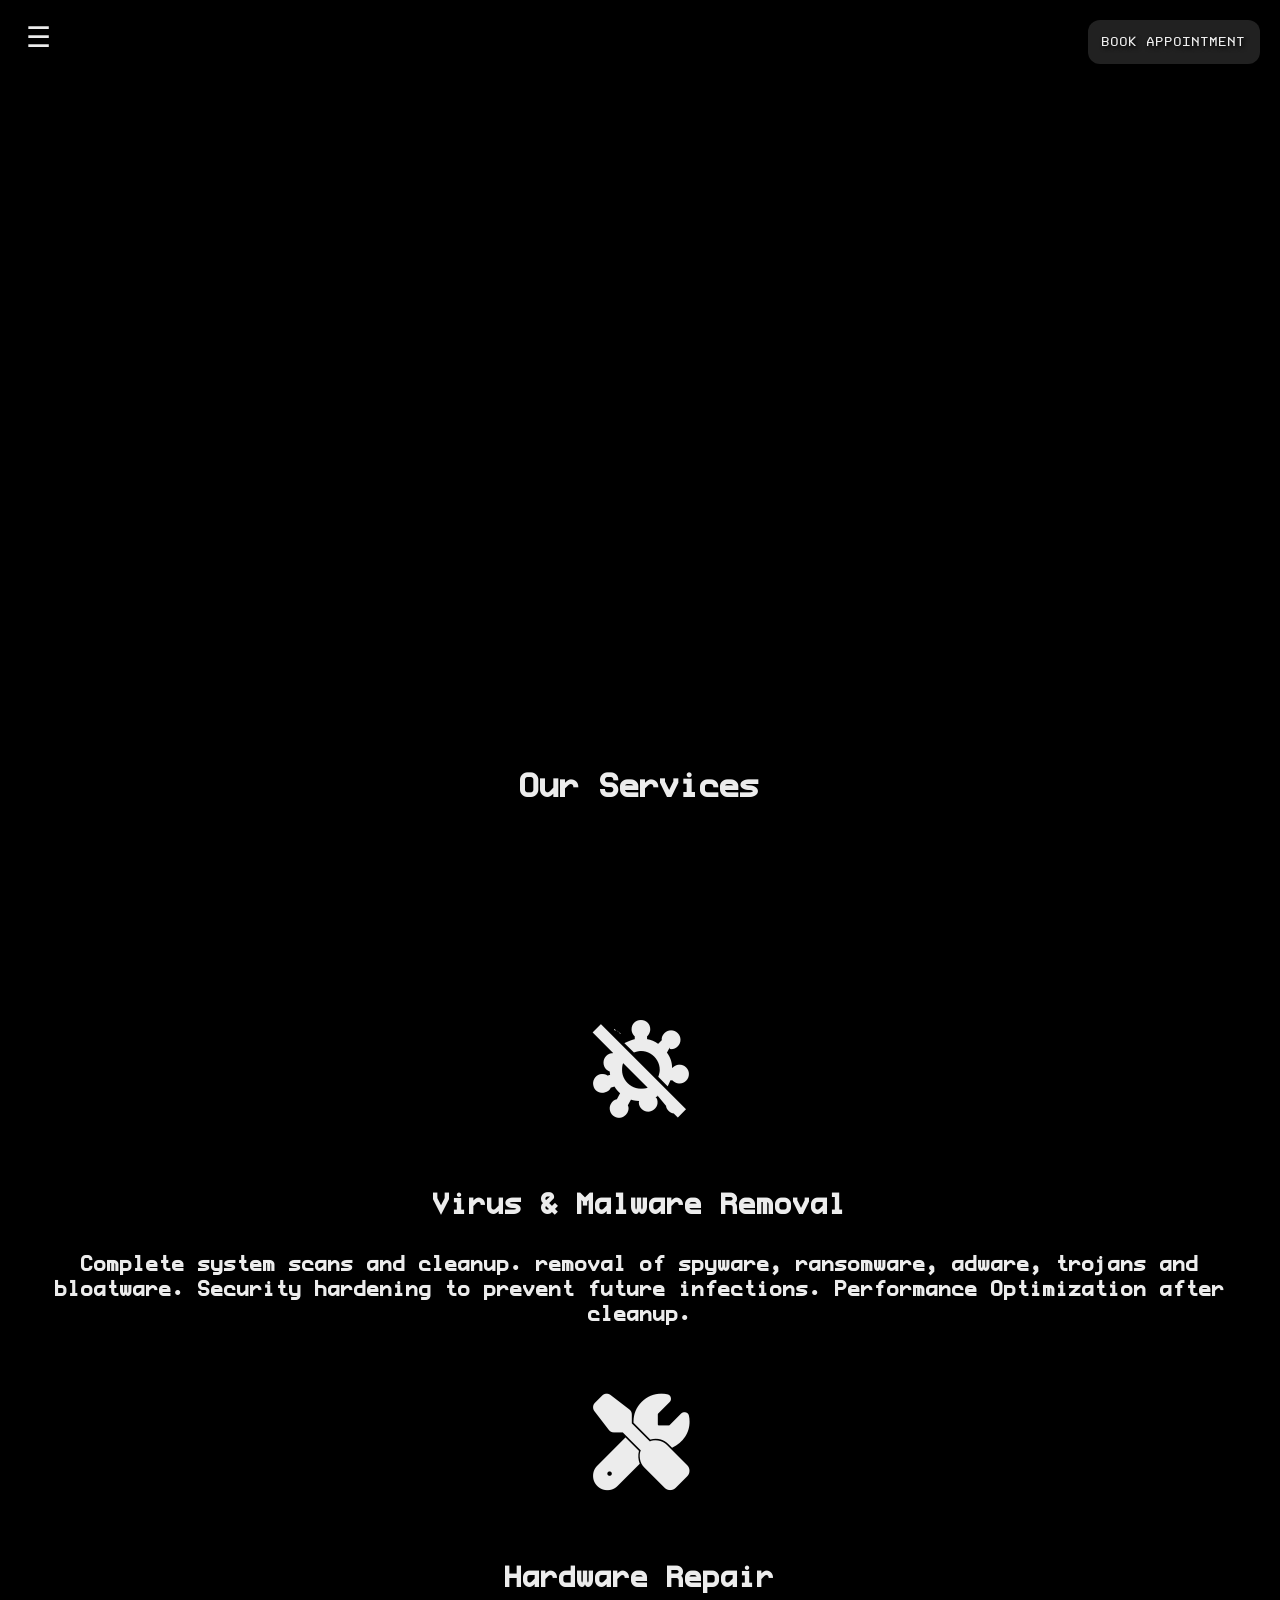
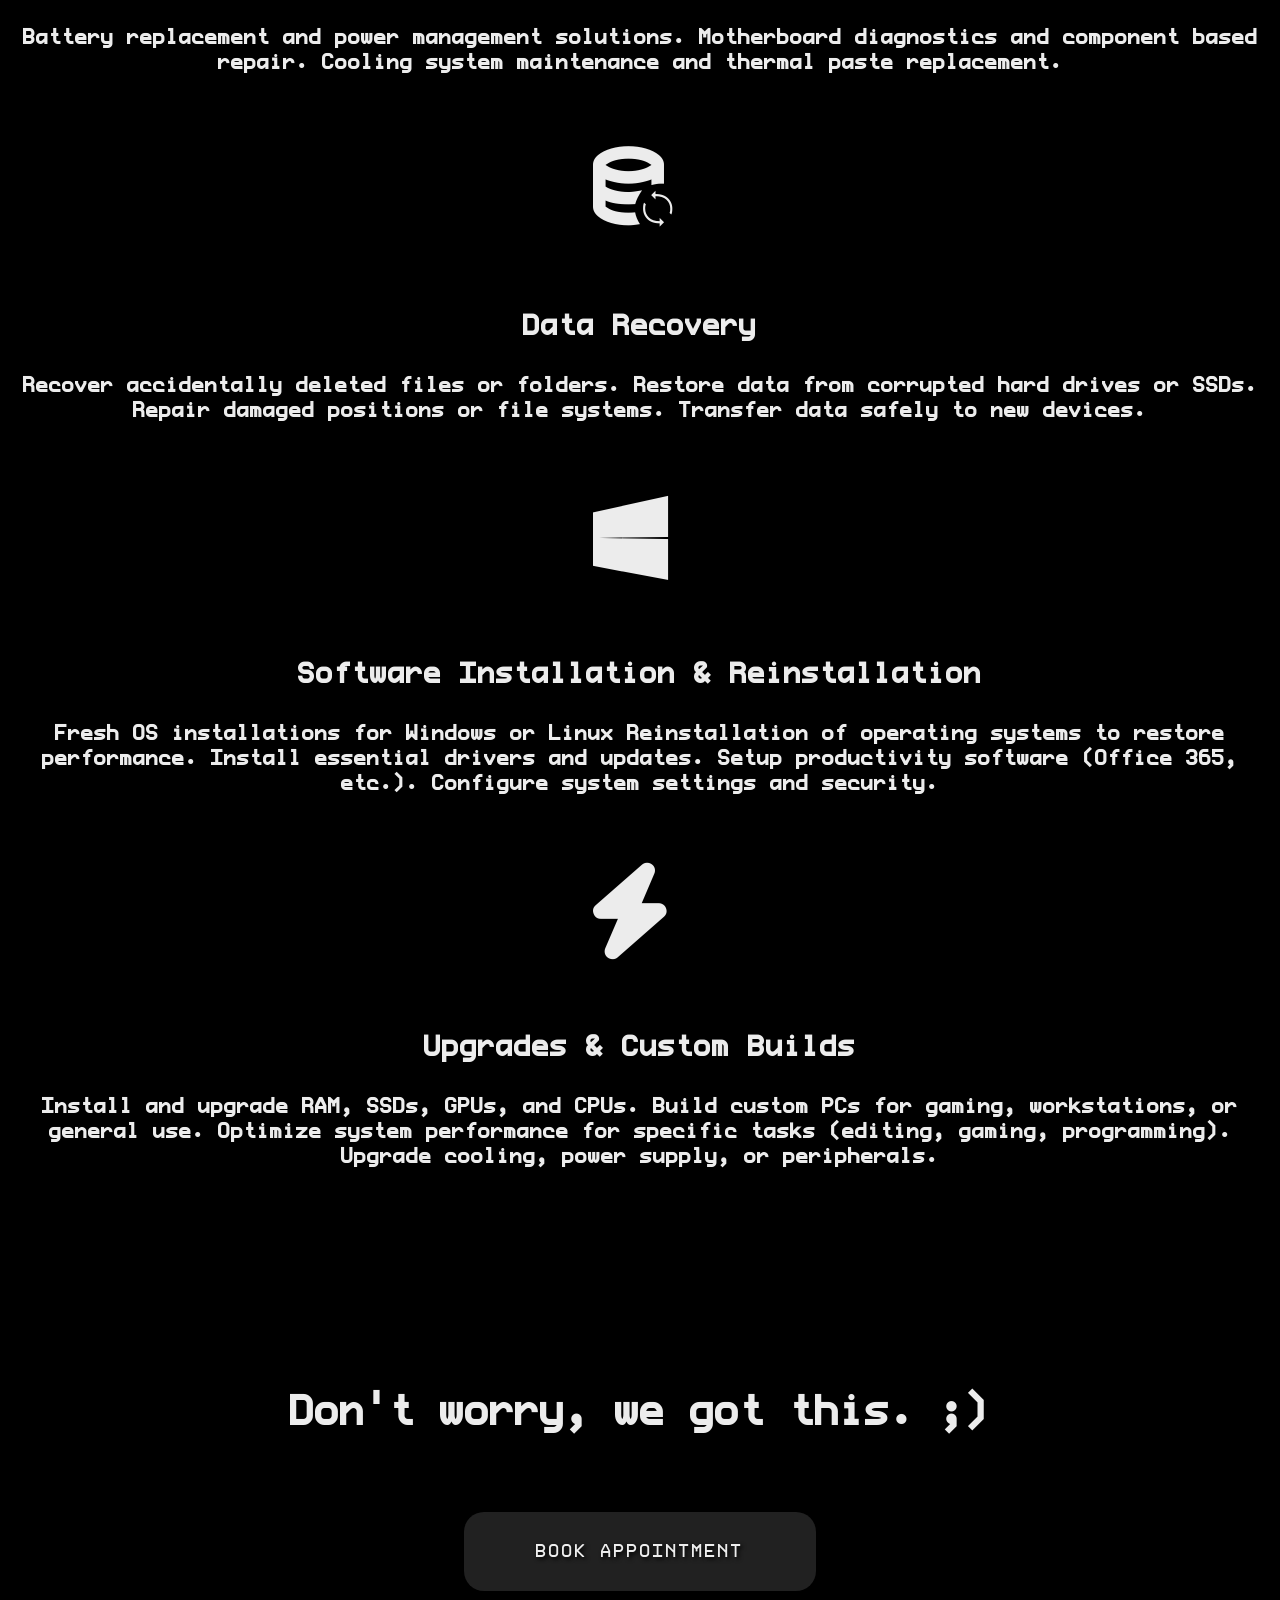
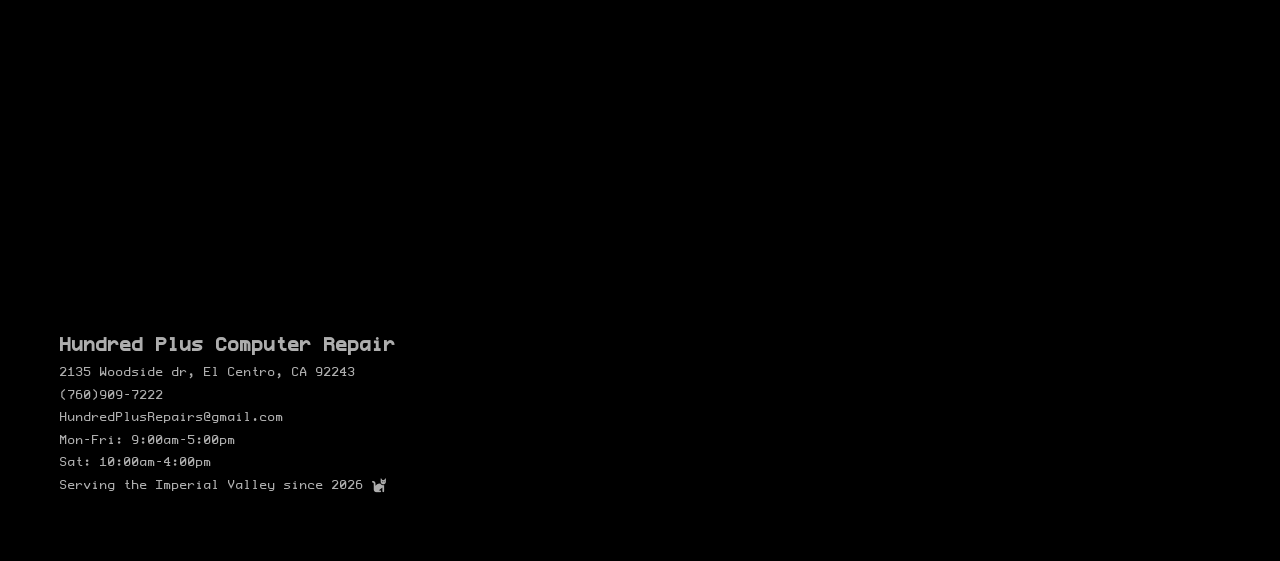
==== services.html @ d3419c16 "Final" ====
<!DOCTYPE html>
<html lang="en">
<head>
  <meta name="viewport" content="width=device-width, initial-scale=1.0">
  <meta charset="UTF-8">
  <title>Hundred Plus</title>
  <link rel="stylesheet" href="styles.css">
</head>
<body>

  <div class="bg-services"></div>

  <a href="https://calendar.app.google/EMzo36Dbgrenk4398"
    target="_blank"
    id="bookButtonTop">
    BOOK APPOINTMENT
  </a>

  <button id="menuButton">&#9776;</button>

  <nav id="Sidebar">
    <div class="sidebar-top">
      <a href="index.html">Home</a>
      <a href="services.html">Services</a>
    </div>

    <div class="sidebar-bottom">
      <img src="/Images/LogoLight.png" alt="Logo">
    </div>
  </nav>

  <div class="spacer" id="Spacer1"></div>

  <div class="panel" id="FrontPage">

    <div class="textbox" id="Title">
      <div class="text-content">
        <h1>Our Services</h1>
      </div>
    </div>

    <div class="spacer" id="Spacer7"></div>

    <div class="panel-row" id="Services">

      <div class="textbox" id="Service1">
        <div class="text-content">
            <h1>
                󱣢
            </h1>
            <h2>
                Virus & Malware Removal
            </h2>
            <h3>
                Complete system scans and cleanup.
                removal of spyware, ransomware, adware,
                trojans and bloatware.
                Security hardening to prevent future infections.
                Performance Optimization after cleanup.
            </h3>
        </div>
      </div>

      <div class="textbox" id="Service2">
        <div class="text-content">
            <h1>
                
            </h1>
            <h2>
                Hardware Repair
            </h2>
            <h3>
                Battery replacement and power management solutions.
                Motherboard diagnostics and component based repair.
                Cooling system maintenance and thermal paste replacement.
            </h3>
        </div>
      </div>

      <div class="textbox" id="Service1">
        <div class="text-content">
            <h1>
                󱘸
            </h1>
            <h2>
                Data Recovery
            </h2>
            <h3>
                Recover accidentally deleted files or folders.
                Restore data from corrupted hard drives or SSDs.
                Repair damaged positions or file systems.
                Transfer data safely to new devices.
            </h3>
        </div>
      </div>

      <div class="textbox" id="Service2">
        <div class="text-content">
            <h1>
                󰖳
            </h1>
            <h2>
                Software Installation & Reinstallation
            </h2>
            <h3>
                Fresh OS installations for Windows or Linux
                Reinstallation of operating systems to restore performance.
                Install essential drivers and updates.
                Setup productivity software (Office 365, etc.).
                Configure system settings and security.
            </h3>
        </div>
      </div>

      <div class="textbox" id="Service3">
        <div class="text-content">
            <h1>
                
            </h1>
            <h2>
                Upgrades & Custom Builds
            </h2>
            <h3>
                Install and upgrade RAM, SSDs, GPUs, and CPUs.
                Build custom PCs for gaming, workstations, or general use.
                Optimize system performance for specific tasks (editing, gaming, programming).
                Upgrade cooling, power supply, or peripherals.
            </h3>
        </div>
      </div>

    </div>

    <div class="spacer" id="Spacer5"></div>

    <div class="cta">
      <h1>
        Don't worry, we got this. ;)
      </h1>
      <a href="https://calendar.app.google/EMzo36Dbgrenk4398" target="_blank" class="book-btn">
        BOOK APPOINTMENT
      </a>
    </div>

    <div class="spacer" id="Spacer6"></div>

      <div class="panel" id="Footer">
        <div class="textbox" id="FooterText">
          <div class="text-content">
            <h2>Hundred Plus Computer Repair</h2>
            <p>2135 Woodside dr, El Centro, CA 92243</p>
            <p>(760)909-7222</p>
            <p>HundredPlusRepairs@gmail.com</p>
            <p>Mon-Fri: 9:00am-5:00pm</p>
            <p>Sat: 10:00am-4:00pm</p>
            <p> </p>
            <p>Serving the Imperial Valley since 2026  </p>
          </div>
        </div>
      </div>

  </div>

<script>
  const menuButton = document.getElementById("menuButton");
  const Sidebar = document.getElementById("Sidebar");

  menuButton.addEventListener("click", () => {
    Sidebar.classList.toggle("active");
  });
</script>
  

</body>

</html>
---- styles.css ----
@font-face {
    font-family: 'ProFontWindows Nerd Font';
    src: url('/Fonts/ProFontWindowsNerdFont-Regular.woff2') format('woff2'),
         url('/Fonts/ProFontWindowsNerdFont-Regular.woff') format('woff');
    font-weight: normal;
    font-style: normal;
}      

/* ====================== Body & Background ====================== */
body {
    margin: 0;
    background-color: black;
    text-shadow: 2px 2px 4px black;
    font-family: 'ProFontWindows Nerd Font';
}

.bg-frontpage {
    position: fixed;
    top: 0;
    left: 0;
    width: 100vw;
    height: 100vh;
    background-image: url("../Images/MobileBackground.png");
    background-size: 100%;
    background-repeat: no-repeat;
    background-position: center;
    z-index: -1;
}

.bg-services {
    position: fixed;
    top: 0;
    left: 0;
    width: 100vw;
    height: 100vh;
    background-image: url("../Images/ServicesBackground.png");
    background-size: 100%;
    background-repeat: no-repeat;
    background-position: center;
    z-index: -1;
}

/* ====================== Spacers ====================== */
#Spacer1 { height: 75vh; }
#Spacer2 { height: 20vh; }
#Spacer3 { height: 20vh; }
#Spacer4 { height: 20vh; }
#Spacer5 { height: 10vh; }
#Spacer6 { height: 30vh; }
#Spacer7 { height: 10vh; }

/* ====================== Sidebar ====================== */
#menuButton {
    font-size: 28px;
    background:none;
    border:none;
    cursor: pointer;
    position:fixed;
    top: 20px;
    left: 20px;
    z-index: 1001;
    color: rgba(255,255,255,0.925);
}

#Sidebar {
    position: fixed;
    top: 0;
    left: -250px;
    width: 250px;
    height: 100vh;
    background: rgba(0, 0, 0, 0.808);

    display: flex;
    flex-direction: column;

    transition: left .3s ease;
    z-index: 1000;
}

.sidebar-top {
    flex: 1;
    padding-top: 100px;
    display: flex;
    flex-direction: column;
    gap: 10px;
}

.sidebar-bottom {
    display: flex;
    justify-content: center;
    padding: 20px 0;
}

.sidebar-bottom img {
    width: 200px;
    height: auto;
}

#Sidebar a {
    color: white;
    text-decoration: none;
    padding: 15px 20px;
    font-size: 30px;
}

#Sidebar a:hover {
    background: rgba(22, 22, 22, 0.767);
}

#Sidebar.active {
    left: 0;

    box-shadow: 10px 0px 40px rgb(0, 0, 0);
    backdrop-filter: blur(10px);
    -webkit-backdrop-filter: blur(10px);
}

#Sidebar img {
    margin-top: auto;
    align-self: center;
    width: 200px;
    height: auto;
    padding-bottom: 20px;
}

/* ====================== Front Page Panel ====================== */
#FrontPage {
    background-color: rgba(0, 0, 0, 0.767);
    min-height: 100vh;

    display: grid;
    grid-template-columns: 1fr;
    gap: 10px;
    max-width: 100%;
    box-sizing: border-box;
    padding: 0 10px;
    margin: 0 auto;
    overflow-x: hidden;

    box-shadow: 0px -30px 40px rgba(0, 0, 0, 1);
    backdrop-filter: blur(10px);
    -webkit-backdrop-filter: blur(10px);
}

/* ====================== Title ====================== */
#Title {
    background-color: rgba(0,0,0,0);
    text-align: center;
    color: rgba(255,255,255,0.925);
    padding-top: 100px;

    grid-column: 1 / -1;
}

#Title .text-content {
    font-size: 20px;
    line-height: 1.5;
    text-shadow: 2px 2px 4px black;
}

/* ====================== Panel Rows (TLDR + Image, Trust + Image) ====================== */
#TLDRRow, #TrustRow {
    display: grid;
    grid-template-columns: 1fr;
    gap: 20px;
}

/* ====================== TLDR ====================== */
#TLDR {
    background-color: rgba(0,0,0,0);
    border-radius: 15px;
    width: 100%;
    height: auto;
}

#TLDR .text-content {
    font-size: 10px;
    color: rgba(255,255,255,0.925);
    padding-top: 25px;
    text-align: center;
}

#TLDRImage {
    border-radius: 15px;
    width: 100%;
    height: auto;
    object-fit: cover;

    box-shadow: 2px 2px 8px black;
}

#TLDRImage img {
    width: 100%;
    height: auto;
    border-radius: 15px;
    object-fit: cover;
    display: block;
}

/* ====================== Services Section ====================== */

#Services {
    font-family: 'ProFontWindows Nerd Font';
    width: 100%;
    height: auto;
    text-align: center;

    grid-column: 1 / -1;
}

#Services .text-content h1 {
    font-size: 100px;
    color: rgba(255,255,255,0.925);
    padding-right: 5vh;
}

#Services .text-content h2 {
    font-size: 35px;
    color: rgba(255,255,255,0.925);
}

#Services .text-content h3 {
    font-size: 25px;
    color: rgba(255,255,255,0.925);
}

/* ====================== Trust Section ====================== */
#Trust {
    background-color: rgba(0,0,0,0);
    border-radius: 15px;
    width: 100%;
    height: auto;
}

#Trust .text-content {
    font-size: 10px;
    color: rgba(255,255,255,0.925);
    padding-top: 25px;
    text-align: center;
}

#TrustImage {
    border-radius: 15px;
    width: 100%;
    height: auto;
    object-fit: cover;

    box-shadow: 2px 2px 8px black;
}

#TrustImage img {
    width: 100%;
    height: auto;
    border-radius: 15px;
    object-fit: cover;
    display: block;
}

/* ====================== CTA Button ====================== */

#bookButtonTop {
    position: fixed;
    top: 20px;
    right: 20px;
    z-index: 1001;

    display: inline-flex;
    align-items: center;
    justify-content: center;

    height: 44px;
    padding: 0 14px;
    border-radius: 12px;

    background: rgba(44,44,44,0.753);
    color: rgba(255,255,255,0.925);
    text-decoration: none;

    font-family: 'ProFontWindows Nerd Font';
    font-size: 16px;
    letter-spacing: 1px;

    box-shadow: 0 8px 20px rgba(0, 0, 0, .5);
    backdrop-filter: blur(10px);
    -webkit-backdrop-filter: blur(10px);
}

#menuButton { top: calc(20px + env(safe-area-inset-top)); }
#bookButtonTop { top: calc(20px + env(safe-area-inset-top)); }

.cta {
    width: 100%;
    display: flex;
    justify-content: center;
    align-items: center;
    margin-top: 50px;
    flex-direction: column;
}

.cta h1 {
    font-size: 25px;
    text-align: center;
    color: rgba(255,255,255,0.925);
}

.book-btn {
    display: inline-block;
    padding: 20px 50px;
    background-color: rgba(44,44,44,0.753);
    color: rgba(255,255,255,0.925);
    font-family: 'ProFontWindows Nerd Font';
    font-size: 22px;
    letter-spacing: 2px;
    text-decoration: none;
    border-radius: 15px;
    box-shadow: 0px -6px 20px rgba(0,0,0,0.767);
    transition: all 0.2s ease;
}

.book-btn:hover {
    transform: translateY(-3px);
    box-shadow: 0px -10px 30px rgba(0,0,0,0.9);
}

.book-btn:active {
    transform: translateY(1px);
    box-shadow: 0px -2px 10px rgba(0,0,0,0.767);
}

/* ====================== Footer ====================== */
#Footer {
    width: 120%;
    min-height: 200px;
    background-color: rgba(0,0,0,0.856);
    box-shadow: 0px -20px 40px rgba(0,0,0,1);
    padding: 40px 0px;
}

#FooterText .text-content {
    font-size: 15px;
    max-width: 800px;
    margin-left: 50px;
    color: rgba(255,255,255,0.678);
    text-shadow: 2px 2px 4px black;
    line-height: .5;
    text-align: left;
}

/* ====================== Desktop CSS ====================== */
@media (min-width: 1024px) {

    #TLDRRow > #TLDR,
    #TLDRRow > #TLDRImage,
    #TrustRow > #Trust,
    #TrustRow > #TrustImage {
        grid-column: auto !important;
    }

    .bg-frontpage {
        background-image: url("../Images/FrontPageBackground.png");
        background-size: 100%;
    }

    .bg-services {
        background-size: cover;
    }

    #Spacer1 { height: 70vh; }

    #TLDRRow {
        display: grid;
        grid-template-columns: 55% 45%;
        gap: 100px;
        align-items: center;
        justify-content: center;
        max-width: 1200px;
        margin: 0 auto;
    }

    #TrustRow {
        display: grid;
        grid-template-columns: 45% 55%;
        gap: 100px;
        align-items: center;
        justify-content: center;
        max-width: 1200px;
        margin: 0 auto;
    }

    #TLDR, #Trust {
        grid-column: auto;
        width: 100%;
        text-align: left;
        font-size: 16px;
    }

    #TLDRImage, #TrustImage {
        width: 100%;
        grid-column: auto;
        align-self: center;
    }

    #TLDRImage img, #TrustImage img {
        width: 100%;
        height: auto;
    }

    #TLDR .text-content {
        font-size: 16px;
        text-align: left;
    }

    #Trust .text-content {
        font-size: 14px;
        text-align: right;
    }

    .cta h1 {
        font-size: 50px;
        padding-bottom: 40px;
    }

    .book-btn {
        padding: 28px 72px;
        font-size: clamp(20px, 2.5w, 26px);
        border-radius: 20px;
    }

}
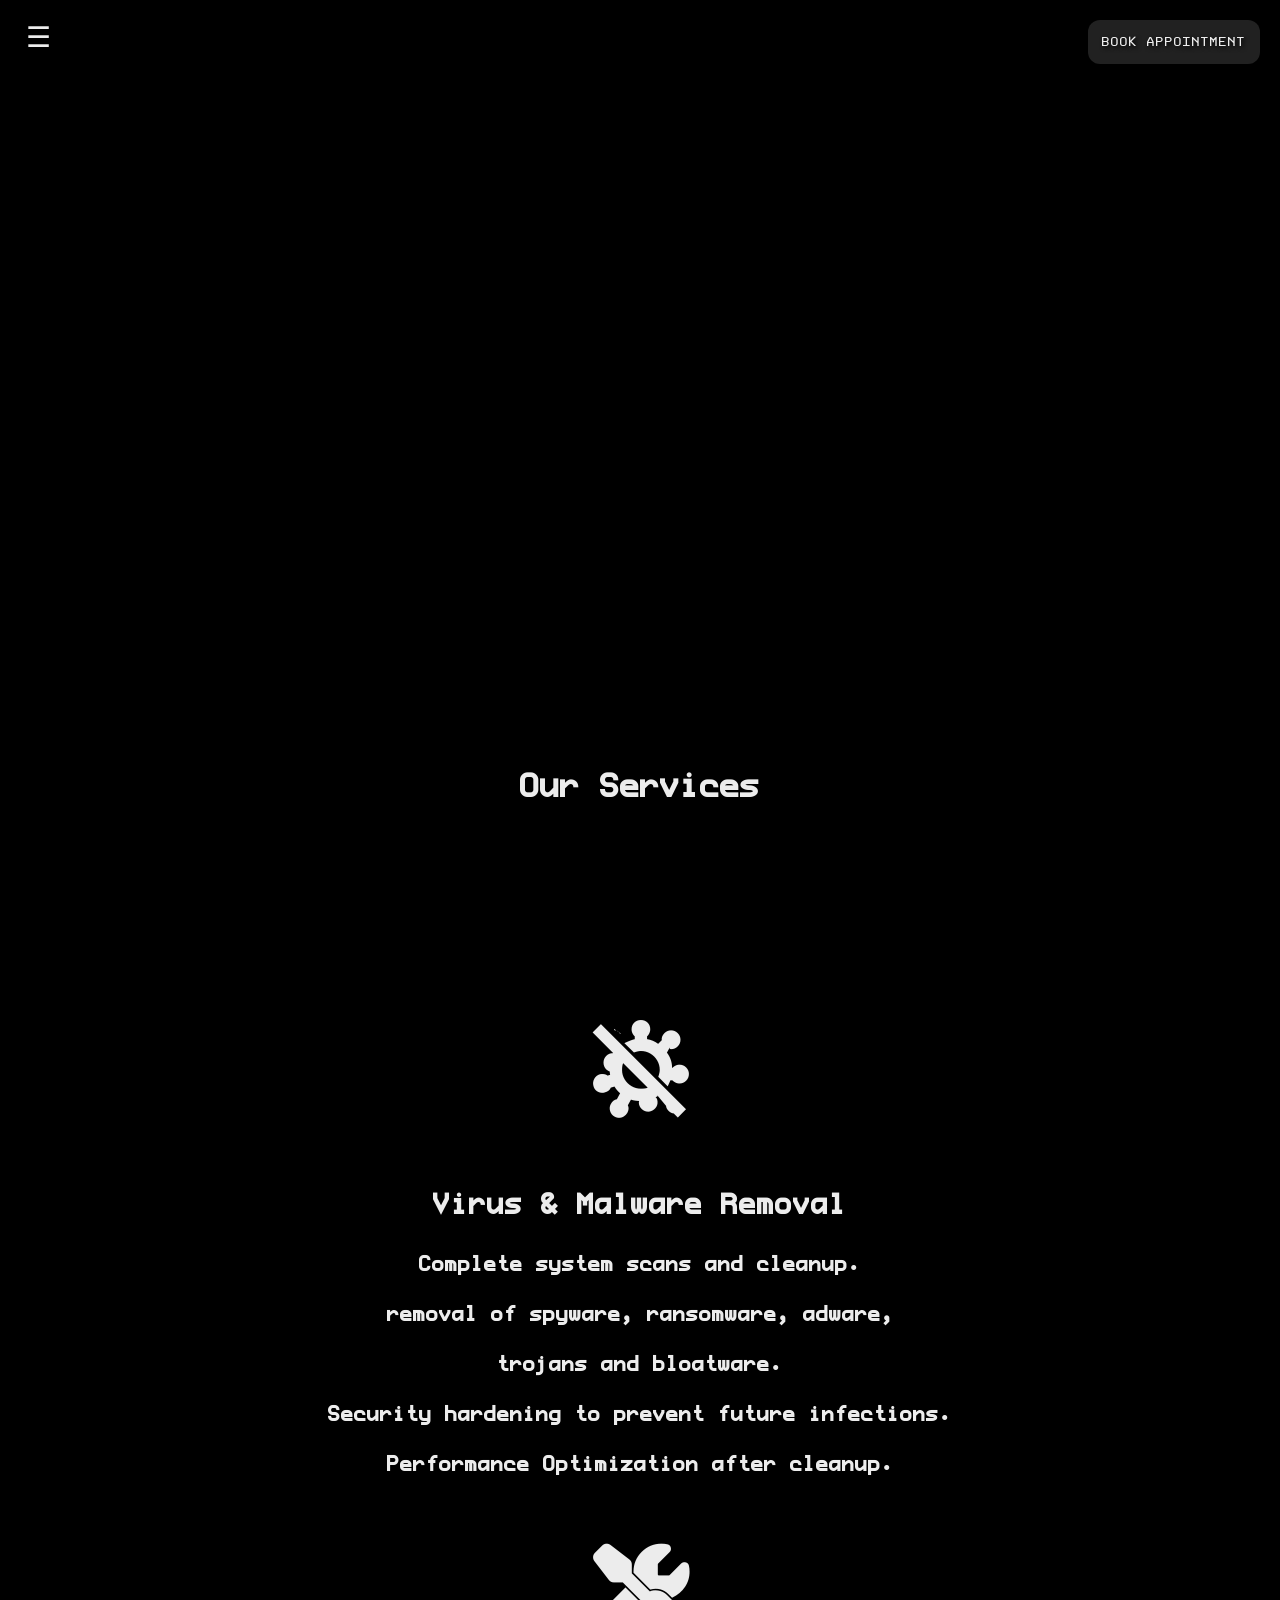
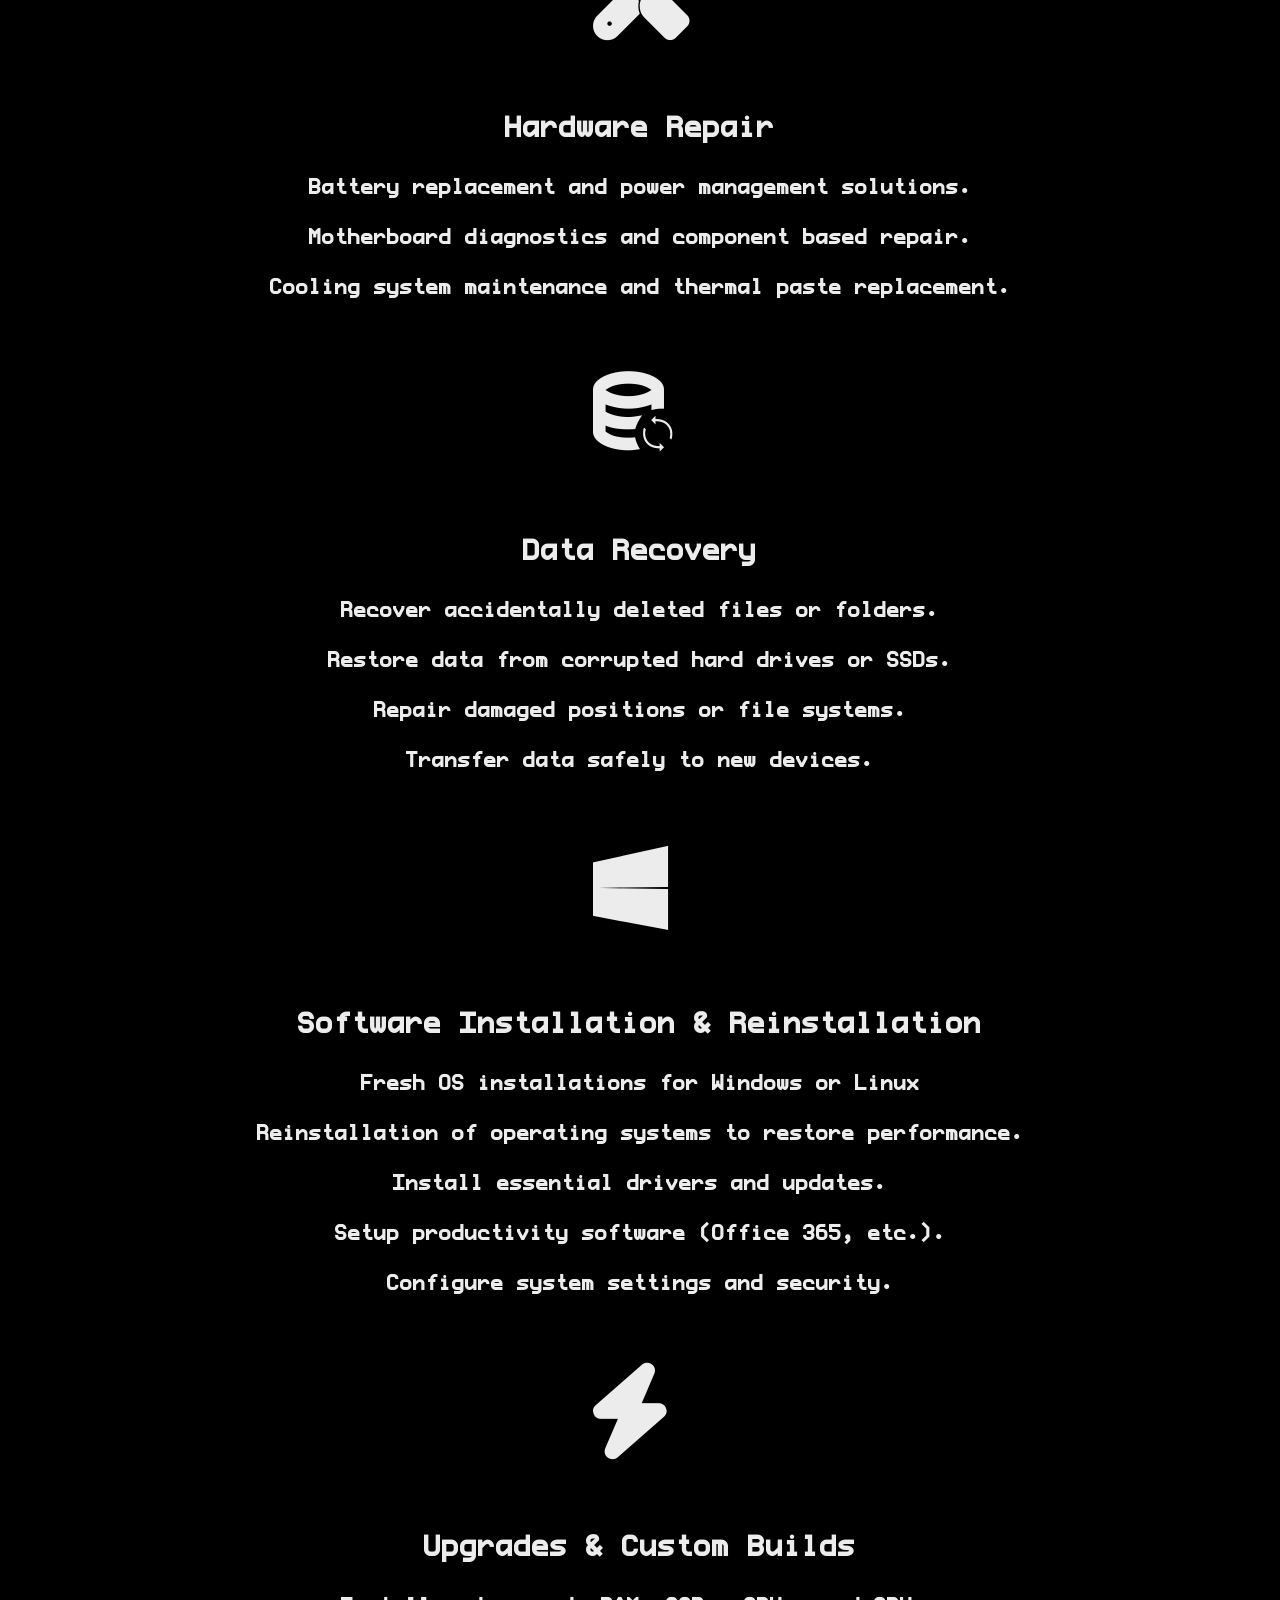
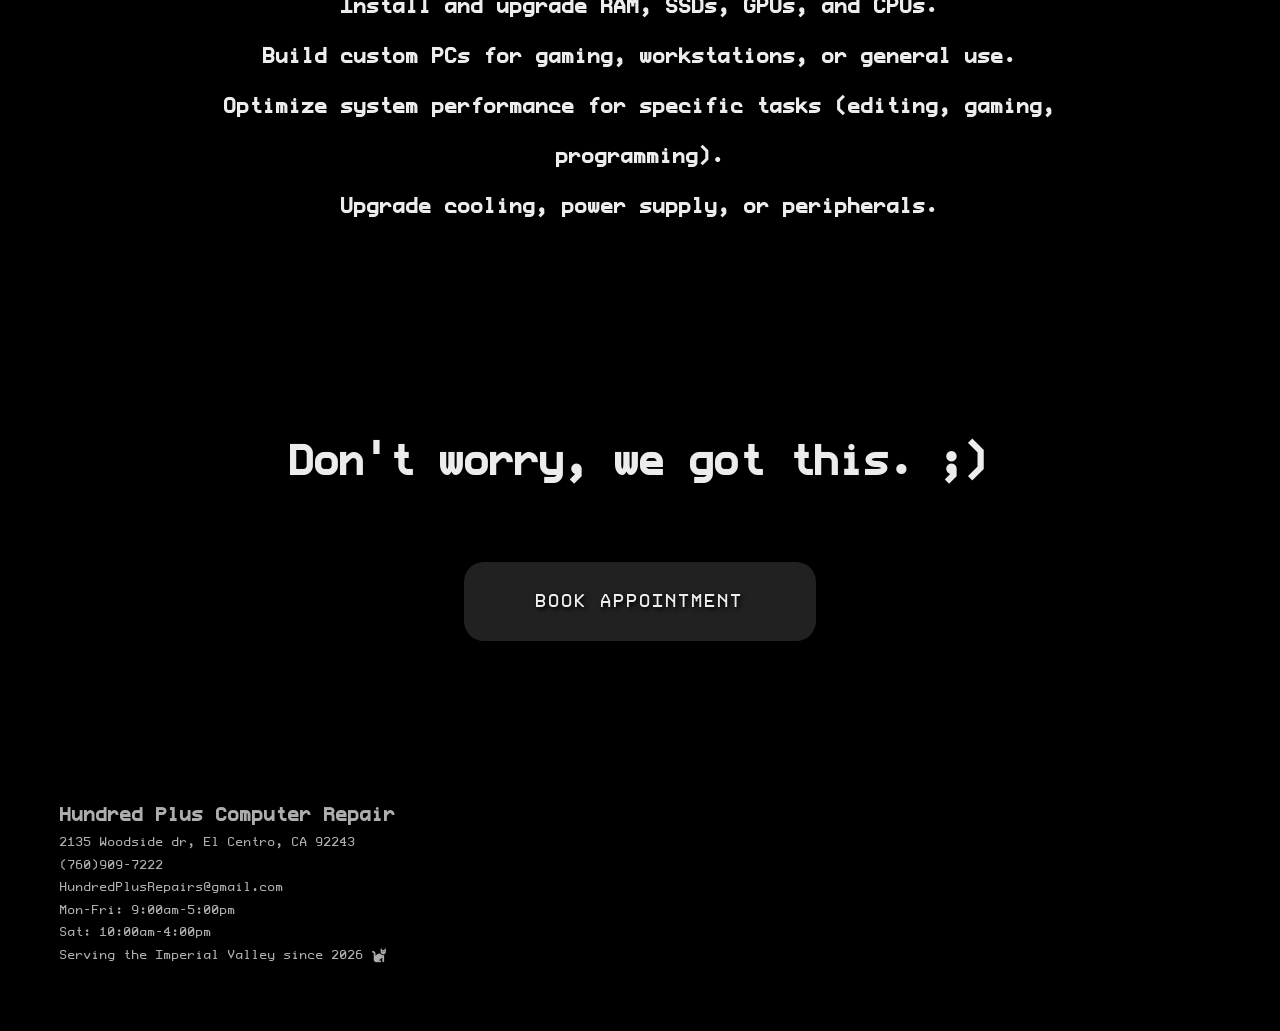
==== commit 88a50bee: "update" ====
--- a/services.html
+++ b/services.html
@@ -52,11 +52,11 @@
                 Virus & Malware Removal
             </h2>
             <h3>
-                Complete system scans and cleanup.
-                removal of spyware, ransomware, adware,
-                trojans and bloatware.
-                Security hardening to prevent future infections.
-                Performance Optimization after cleanup.
+                <p>Complete system scans and cleanup.</p>
+                <p>removal of spyware, ransomware, adware,</p>
+                <p>trojans and bloatware.</p>
+                <p>Security hardening to prevent future infections.</p>
+                <p>Performance Optimization after cleanup.</p>
             </h3>
         </div>
       </div>
@@ -70,9 +70,9 @@
                 Hardware Repair
             </h2>
             <h3>
-                Battery replacement and power management solutions.
-                Motherboard diagnostics and component based repair.
-                Cooling system maintenance and thermal paste replacement.
+                <p>Battery replacement and power management solutions.</p>
+                <p>Motherboard diagnostics and component based repair.</p>
+                <p>Cooling system maintenance and thermal paste replacement.</p>
             </h3>
         </div>
       </div>
@@ -86,10 +86,10 @@
                 Data Recovery
             </h2>
             <h3>
-                Recover accidentally deleted files or folders.
-                Restore data from corrupted hard drives or SSDs.
-                Repair damaged positions or file systems.
-                Transfer data safely to new devices.
+                <p>Recover accidentally deleted files or folders.</p>
+                <p>Restore data from corrupted hard drives or SSDs.</p>
+                <p>Repair damaged positions or file systems.</p>
+                <p>Transfer data safely to new devices.</p>
             </h3>
         </div>
       </div>
@@ -103,11 +103,11 @@
                 Software Installation & Reinstallation
             </h2>
             <h3>
-                Fresh OS installations for Windows or Linux
-                Reinstallation of operating systems to restore performance.
-                Install essential drivers and updates.
-                Setup productivity software (Office 365, etc.).
-                Configure system settings and security.
+                <p>Fresh OS installations for Windows or Linux</p>
+                <p>Reinstallation of operating systems to restore performance.</p>
+                <p>Install essential drivers and updates.</p>
+                <p>Setup productivity software (Office 365, etc.).</p>
+                <p>Configure system settings and security.</p>
             </h3>
         </div>
       </div>
@@ -121,10 +121,10 @@
                 Upgrades & Custom Builds
             </h2>
             <h3>
-                Install and upgrade RAM, SSDs, GPUs, and CPUs.
-                Build custom PCs for gaming, workstations, or general use.
-                Optimize system performance for specific tasks (editing, gaming, programming).
-                Upgrade cooling, power supply, or peripherals.
+                <p>Install and upgrade RAM, SSDs, GPUs, and CPUs.</p>
+                <p>Build custom PCs for gaming, workstations, or general use.</p>
+                <p>Optimize system performance for specific tasks (editing, gaming,</p> programming).
+                <p>Upgrade cooling, power supply, or peripherals.</p>
             </h3>
         </div>
       </div>
--- a/styles.css
+++ b/styles.css
@@ -46,7 +46,7 @@
 #Spacer3 { height: 20vh; }
 #Spacer4 { height: 20vh; }
 #Spacer5 { height: 10vh; }
-#Spacer6 { height: 30vh; }
+#Spacer6 { height: 10vh; }
 #Spacer7 { height: 10vh; }
 
 /* ====================== Sidebar ====================== */
@@ -329,11 +329,14 @@
 
 /* ====================== Footer ====================== */
 #Footer {
-    width: 120%;
+    width: 200%;
     min-height: 200px;
     background-color: rgba(0,0,0,0.856);
     box-shadow: 0px -20px 40px rgba(0,0,0,1);
     padding: 40px 0px;
+    
+    backdrop-filter: blur(10px);
+    -webkit-backdrop-filter: blur(10px);
 }
 
 #FooterText .text-content {
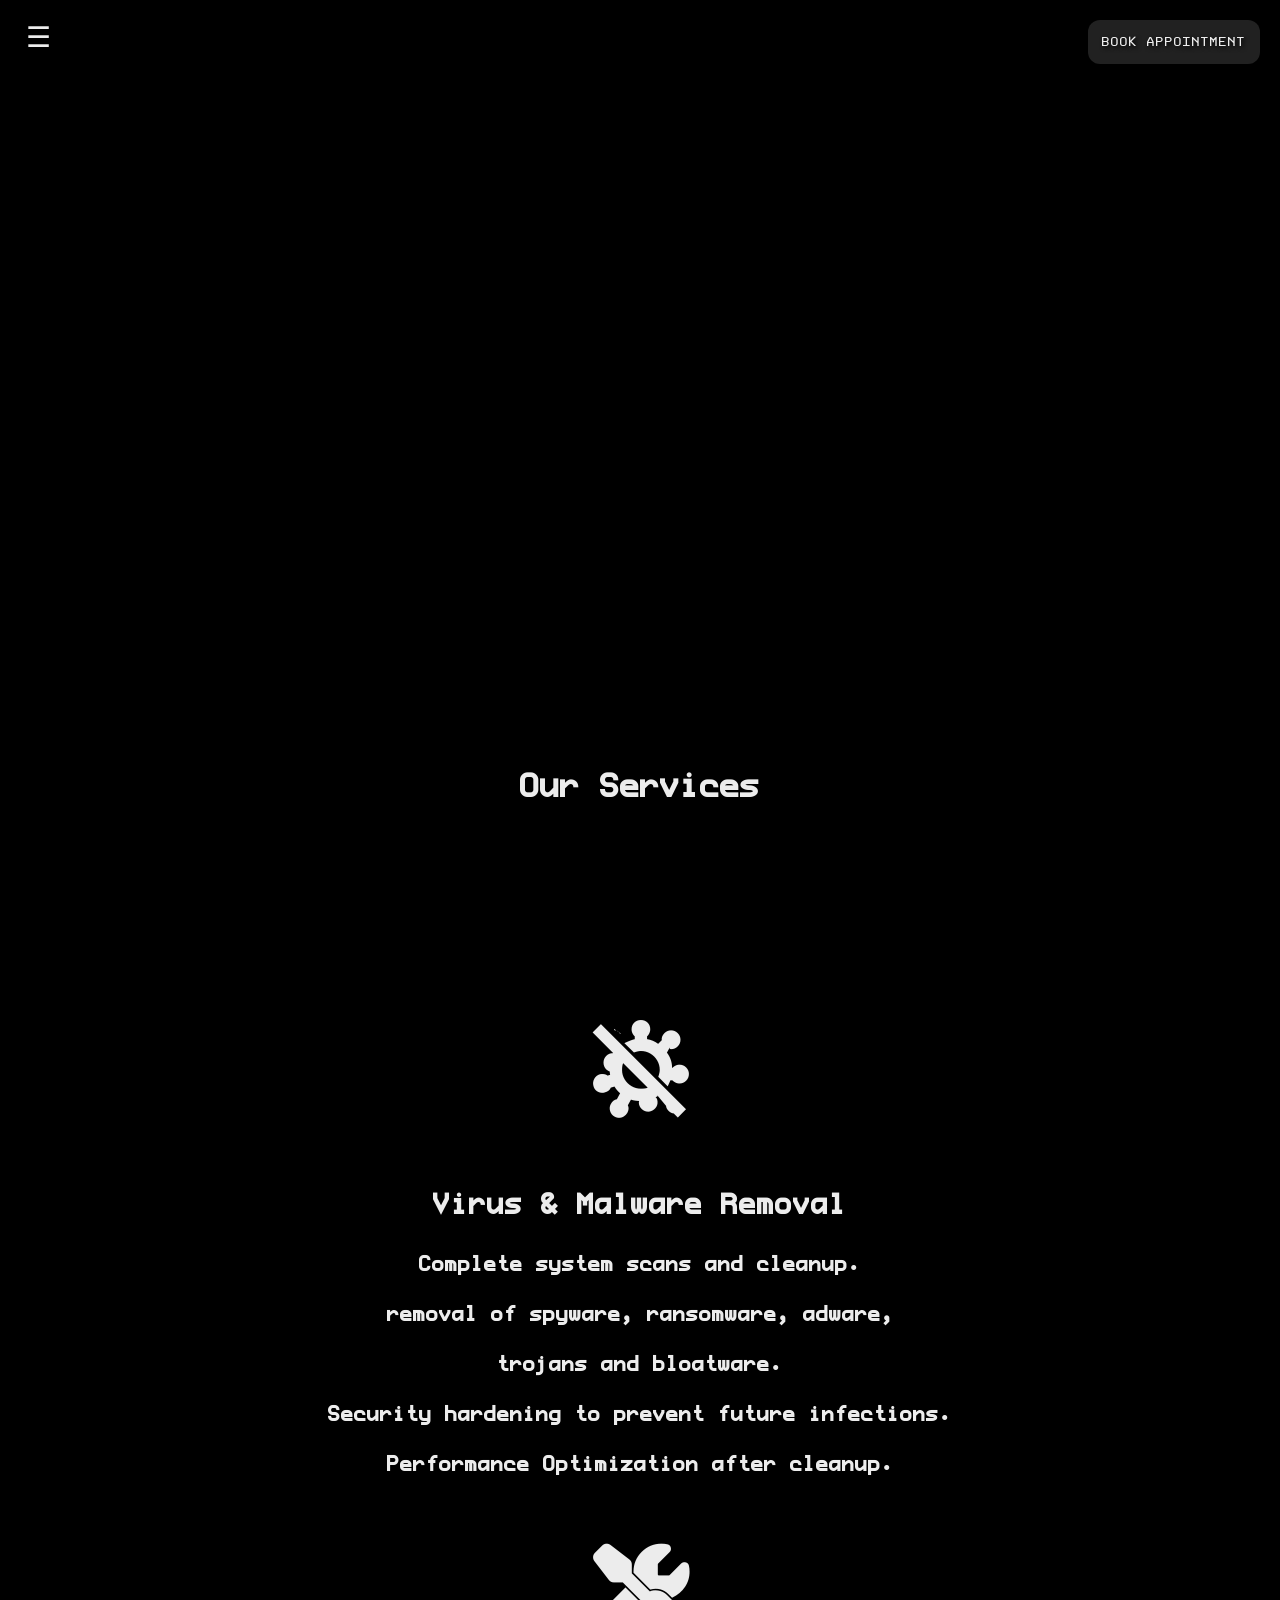
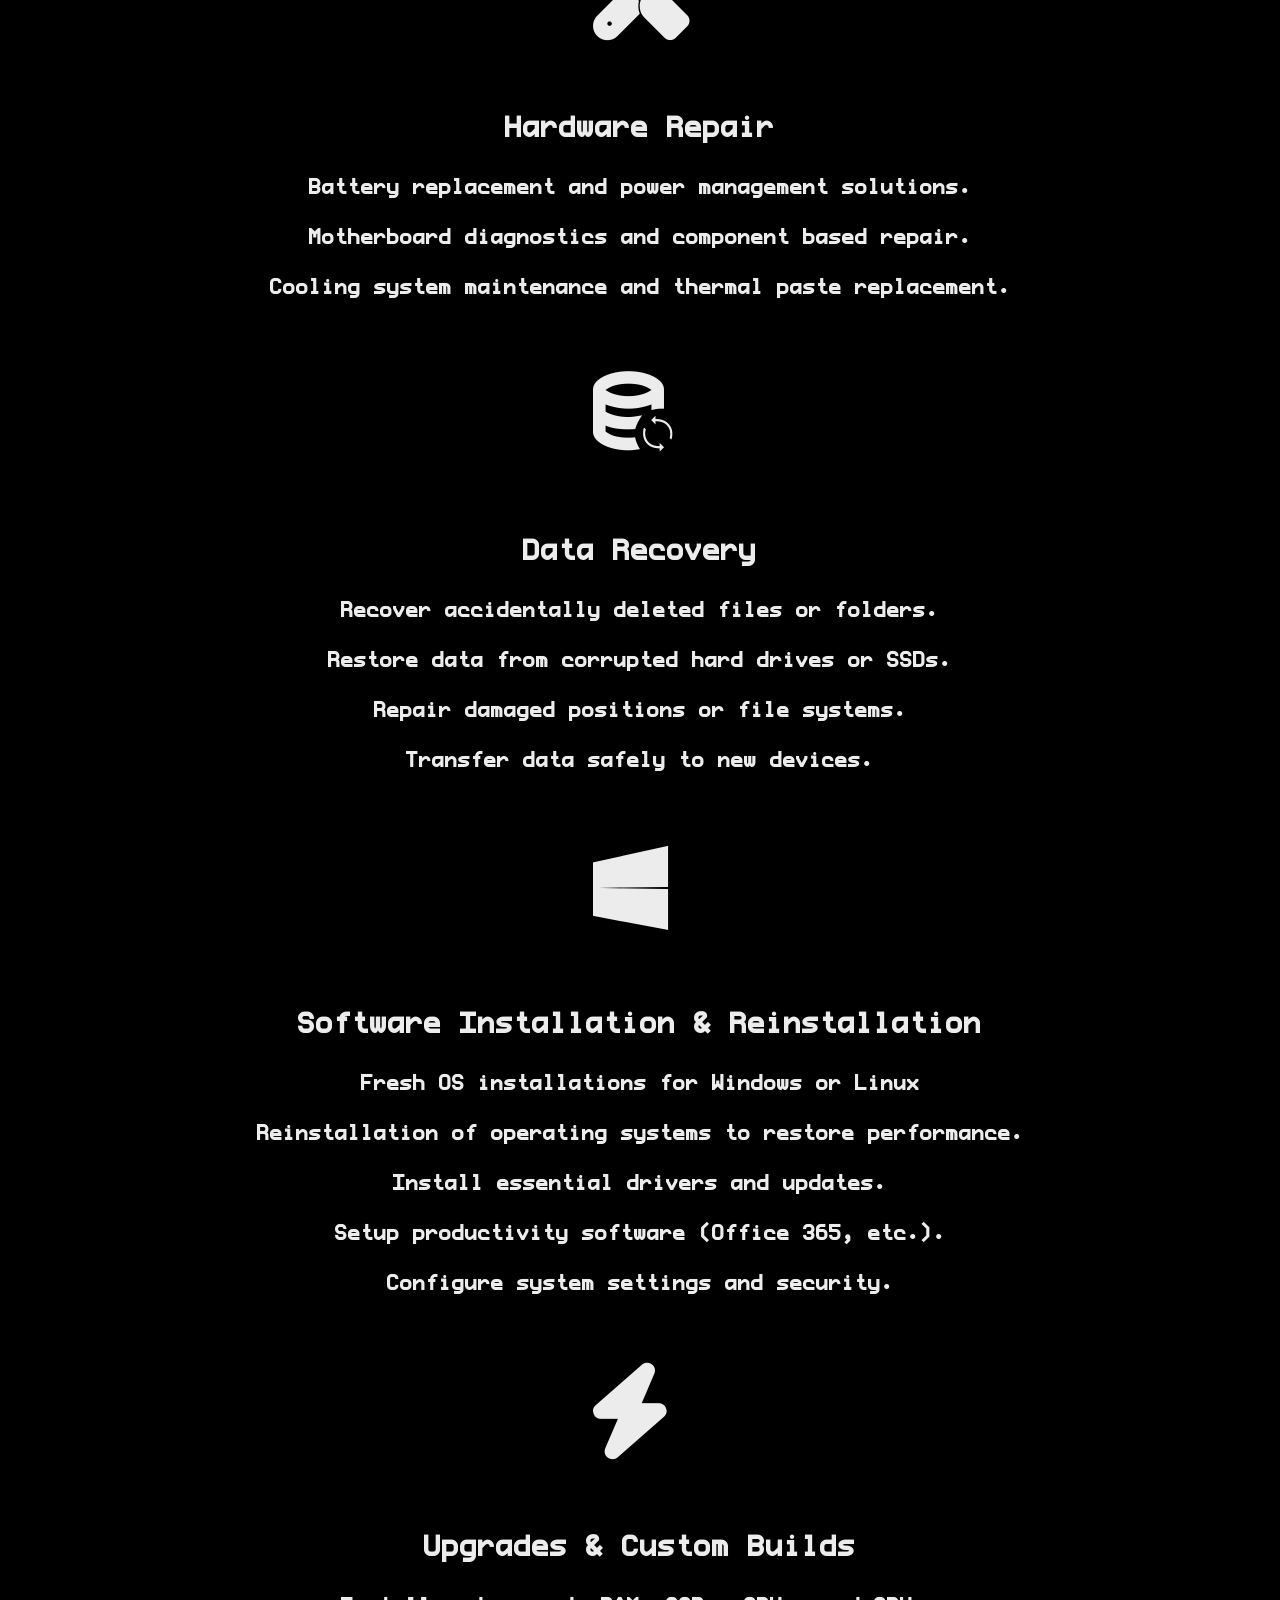
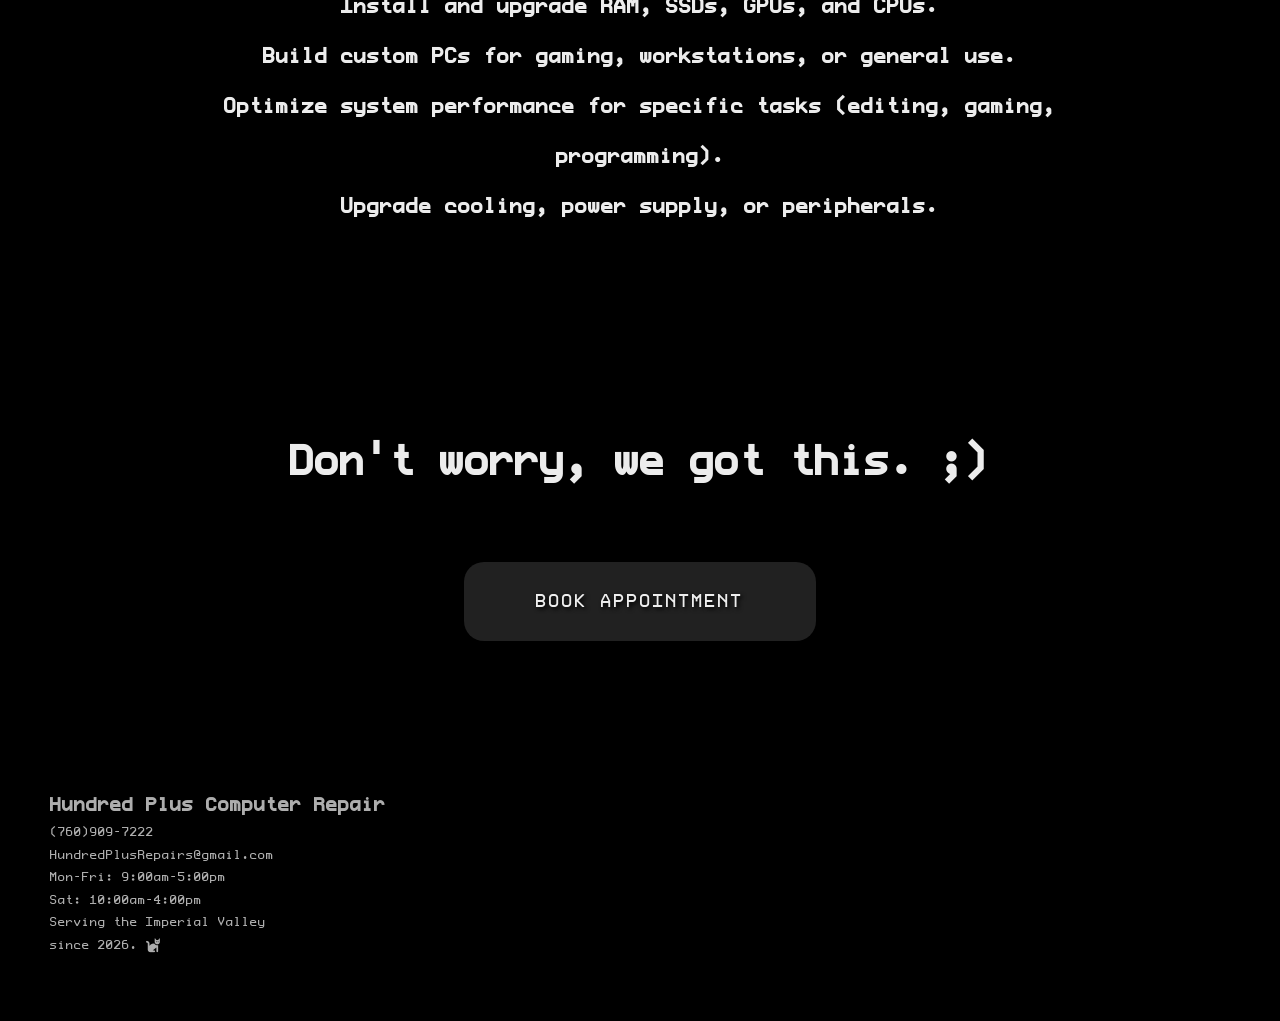
==== commit 9b434564: "update" ====
--- a/services.html
+++ b/services.html
@@ -144,21 +144,22 @@
 
     <div class="spacer" id="Spacer6"></div>
 
-      <div class="panel" id="Footer">
-        <div class="textbox" id="FooterText">
-          <div class="text-content">
-            <h2>Hundred Plus Computer Repair</h2>
-            <p>2135 Woodside dr, El Centro, CA 92243</p>
-            <p>(760)909-7222</p>
-            <p>HundredPlusRepairs@gmail.com</p>
-            <p>Mon-Fri: 9:00am-5:00pm</p>
-            <p>Sat: 10:00am-4:00pm</p>
-            <p> </p>
-            <p>Serving the Imperial Valley since 2026  </p>
-          </div>
-        </div>
+  </div>
+
+  <div class="panel" id="Footer">
+    
+    <div class="textbox" id="FooterText">
+      <div class="text-content">
+        <h2>Hundred Plus Computer Repair</h2>
+        <p>(760)909-7222</p>
+        <p>HundredPlusRepairs@gmail.com</p>
+        <p>Mon-Fri: 9:00am-5:00pm</p>
+        <p>Sat: 10:00am-4:00pm</p>
+        <p> </p>
+        <p>Serving the Imperial Valley</p>
+        <p>since 2026.  </p>
       </div>
-
+    </div>
   </div>
 
 <script>
--- a/styles.css
+++ b/styles.css
@@ -331,12 +331,12 @@
 #Footer {
     width: 200%;
     min-height: 200px;
-    background-color: rgba(0,0,0,0.856);
+    background-color: rgba(0, 0, 0, 0.959);
     box-shadow: 0px -20px 40px rgba(0,0,0,1);
     padding: 40px 0px;
     
-    backdrop-filter: blur(10px);
-    -webkit-backdrop-filter: blur(10px);
+    backdrop-filter: blur(20px);
+    -webkit-backdrop-filter: blur(20px);
 }
 
 #FooterText .text-content {
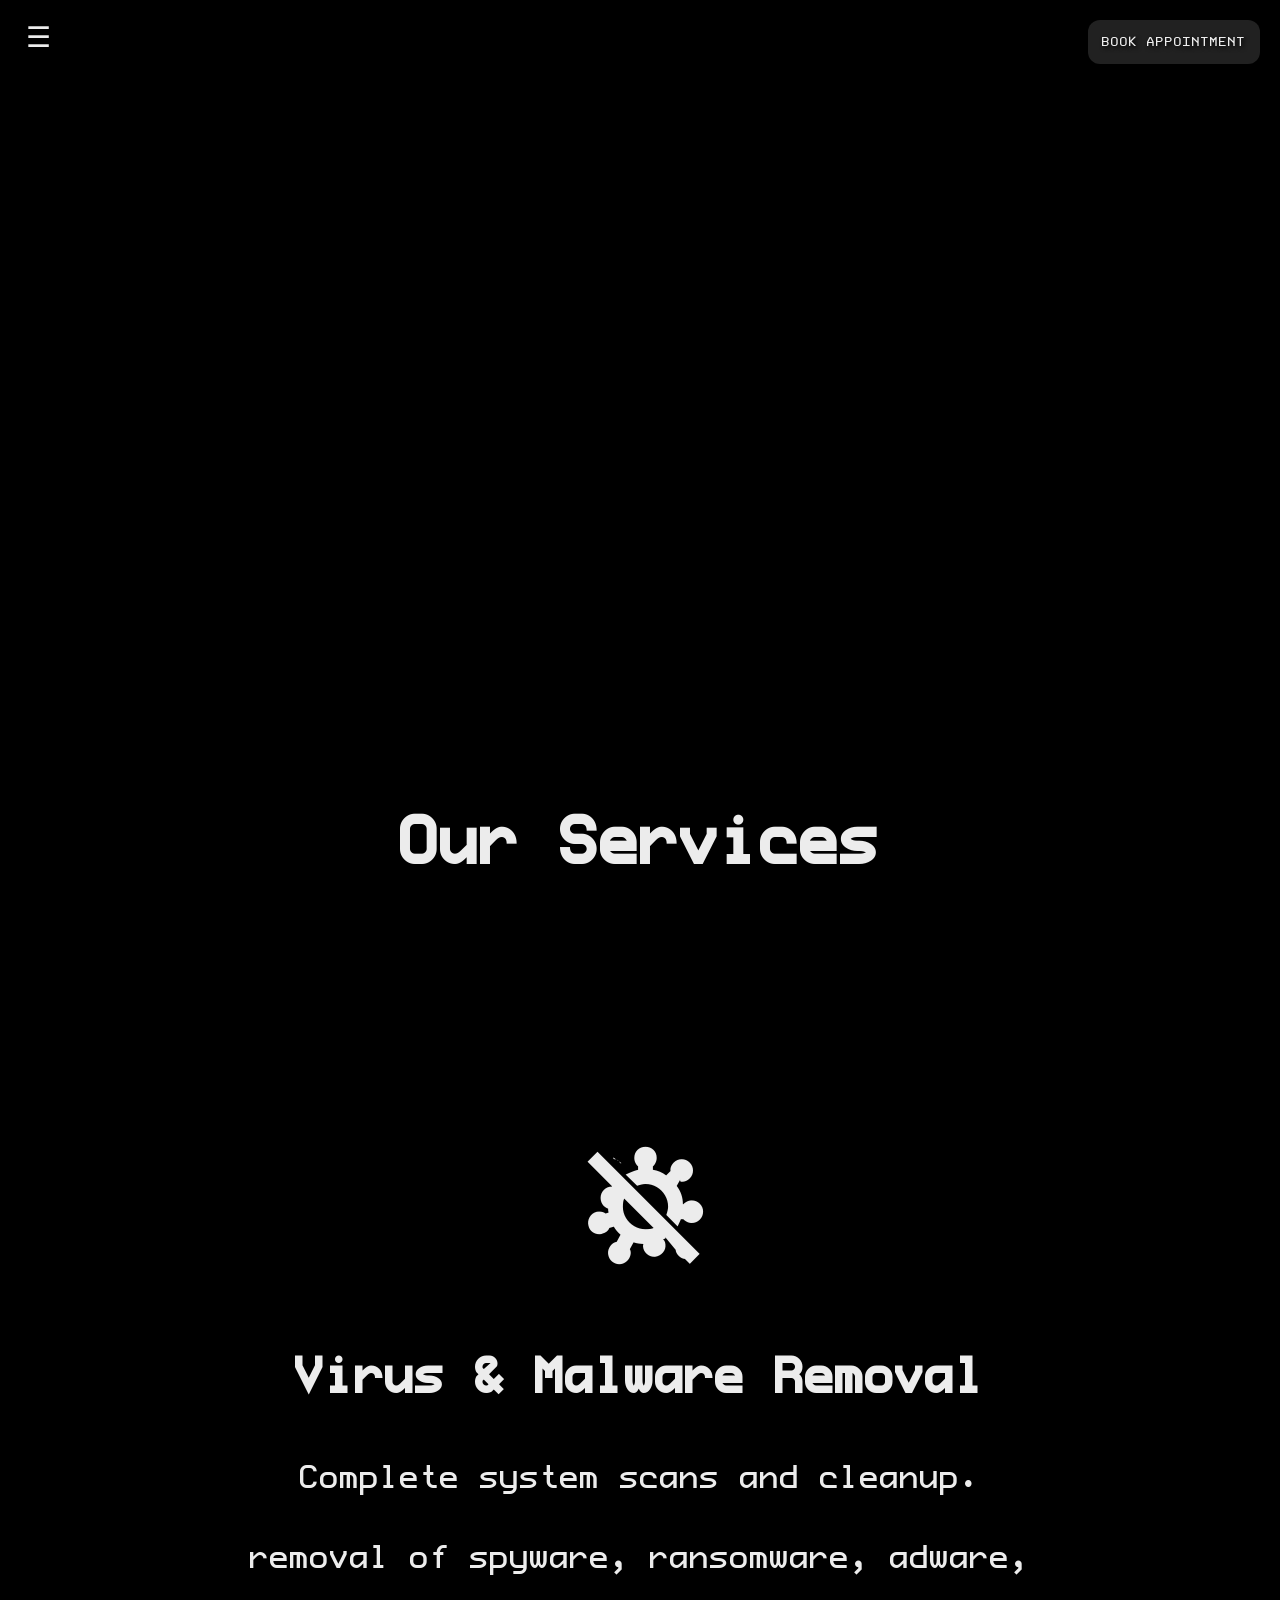
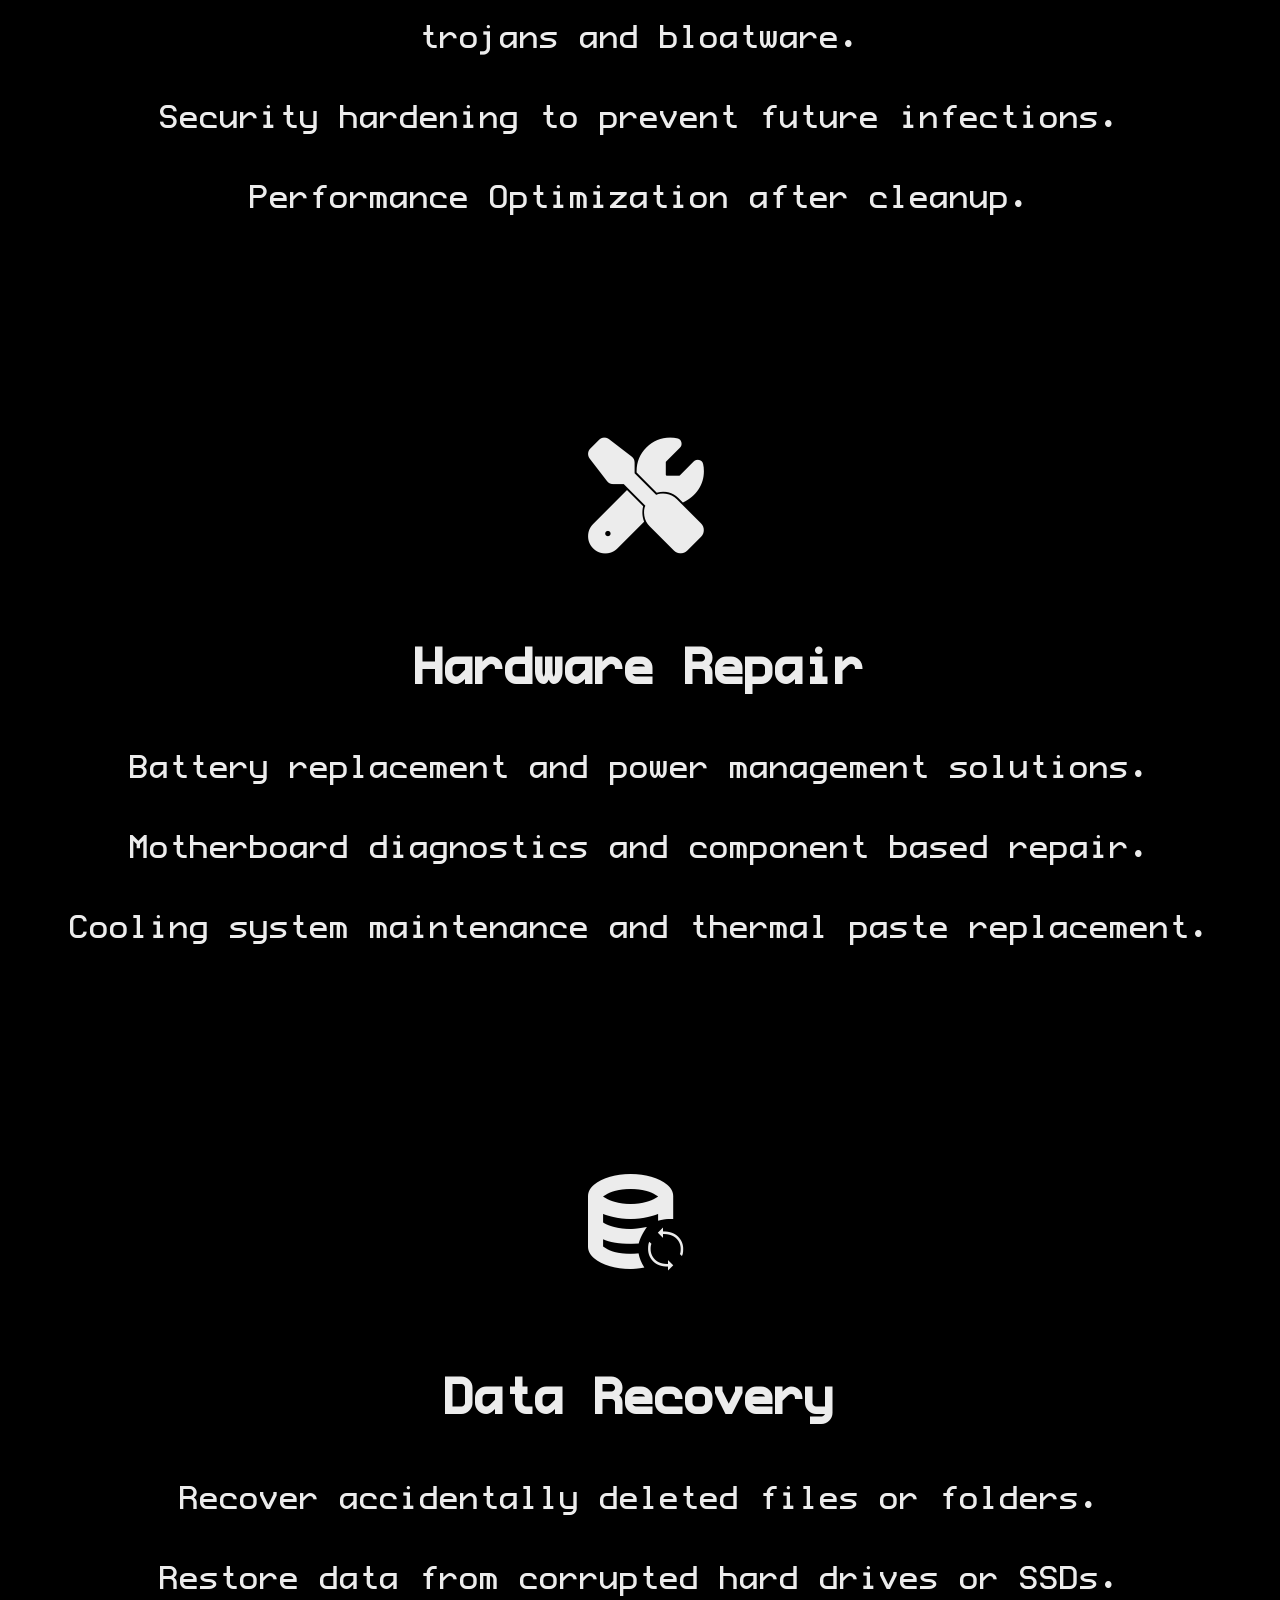
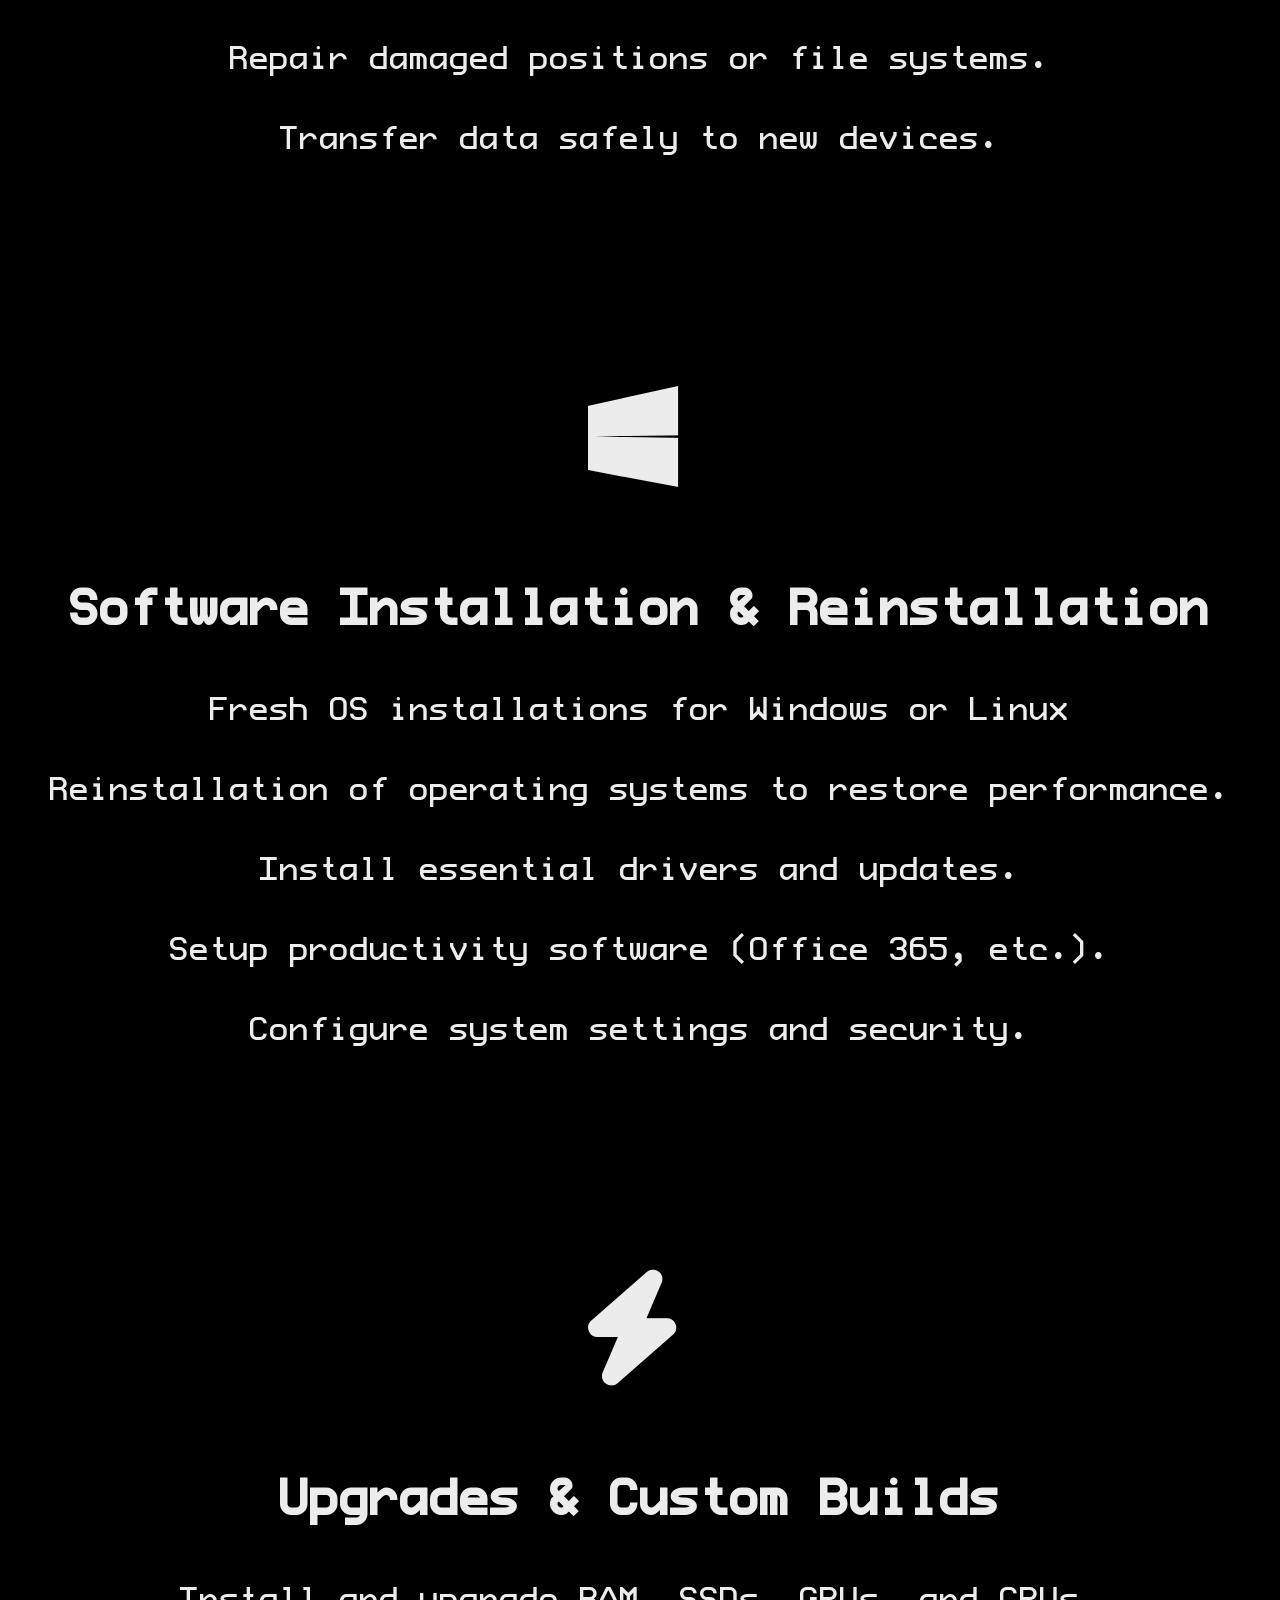
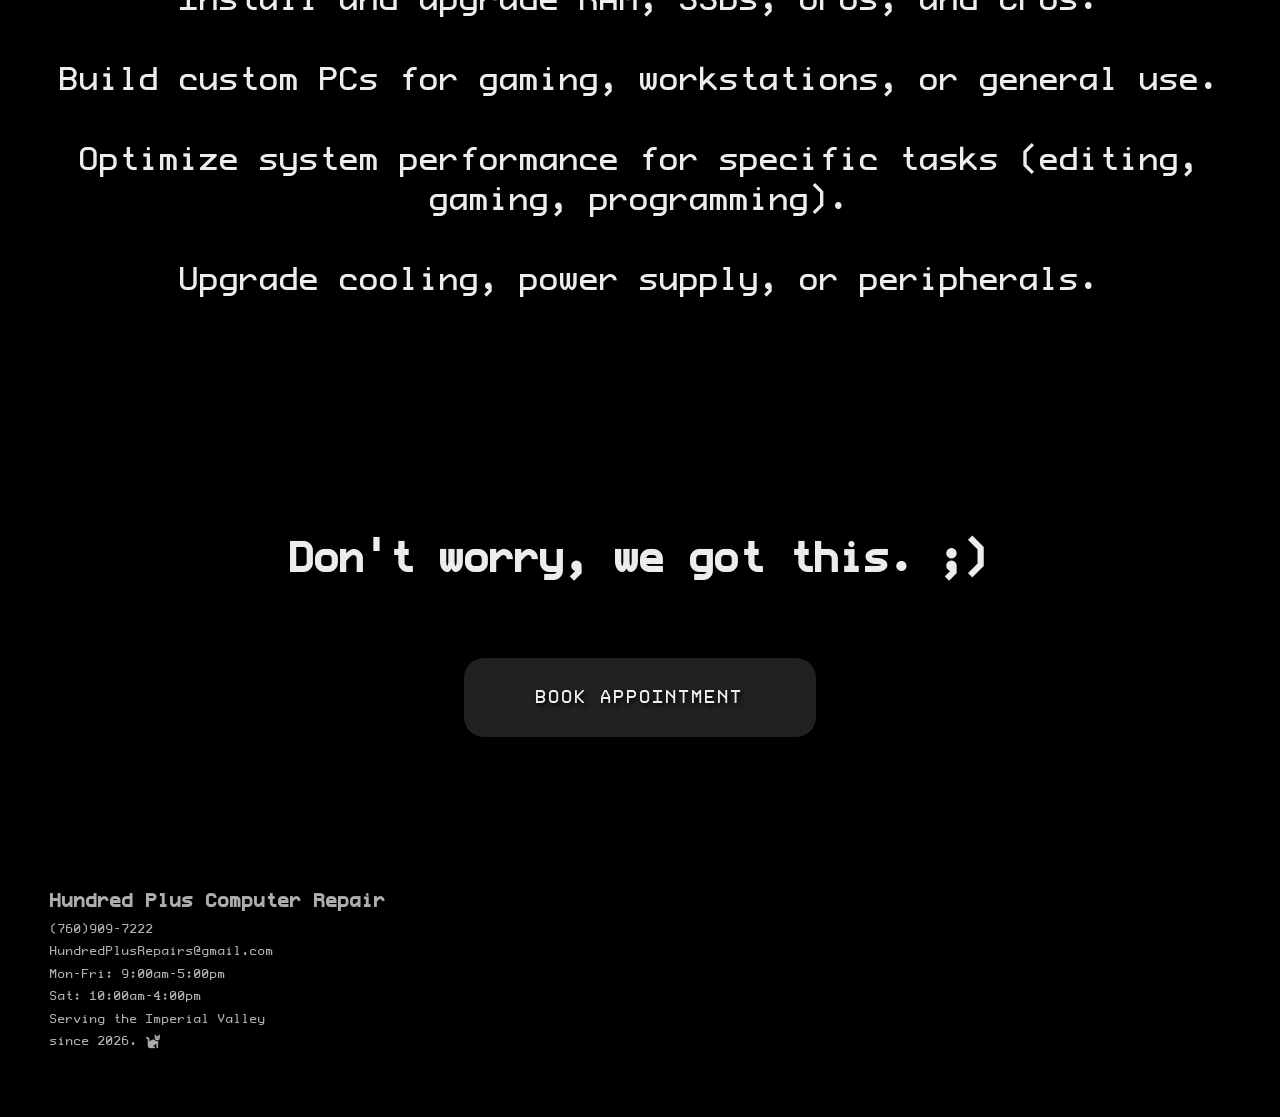
==== commit 9300fa86: "About Created" ====
--- a/services.html
+++ b/services.html
@@ -5,6 +5,9 @@
   <meta charset="UTF-8">
   <title>Hundred Plus</title>
   <link rel="stylesheet" href="styles.css">
+  <link rel="icon" type="image/png" sizes="32x32" href="favicon-32x32.png">
+  <link rel="icon" type="image/png" sizes="16x16" href="favicon-16x16.png">
+  <link rel="apple-touch-icon" href="apple-touch-icon.png">
 </head>
 <body>
 
@@ -22,10 +25,11 @@
     <div class="sidebar-top">
       <a href="index.html">Home</a>
       <a href="services.html">Services</a>
+      <a href="about.html">About Us</a>
     </div>
 
     <div class="sidebar-bottom">
-      <img src="/Images/LogoLight.png" alt="Logo">
+      <img src="Images/LogoLight.png" alt="Logo">
     </div>
   </nav>
 
@@ -49,15 +53,13 @@
                 󱣢
             </h1>
             <h2>
-                Virus & Malware Removal
+              Virus & Malware Removal
             </h2>
-            <h3>
-                <p>Complete system scans and cleanup.</p>
-                <p>removal of spyware, ransomware, adware,</p>
-                <p>trojans and bloatware.</p>
-                <p>Security hardening to prevent future infections.</p>
-                <p>Performance Optimization after cleanup.</p>
-            </h3>
+            <p>Complete system scans and cleanup.</p>
+            <p>removal of spyware, ransomware, adware,</p>
+            <p>trojans and bloatware.</p>
+            <p>Security hardening to prevent future infections.</p>
+            <p>Performance Optimization after cleanup.</p>
         </div>
       </div>
 
@@ -67,13 +69,11 @@
                 
             </h1>
             <h2>
-                Hardware Repair
+              Hardware Repair
             </h2>
-            <h3>
-                <p>Battery replacement and power management solutions.</p>
-                <p>Motherboard diagnostics and component based repair.</p>
-                <p>Cooling system maintenance and thermal paste replacement.</p>
-            </h3>
+            <p>Battery replacement and power management solutions.</p>
+            <p>Motherboard diagnostics and component based repair.</p>
+            <p>Cooling system maintenance and thermal paste replacement.</p>
         </div>
       </div>
 
@@ -83,14 +83,12 @@
                 󱘸
             </h1>
             <h2>
-                Data Recovery
+              Data Recovery
             </h2>
-            <h3>
-                <p>Recover accidentally deleted files or folders.</p>
-                <p>Restore data from corrupted hard drives or SSDs.</p>
-                <p>Repair damaged positions or file systems.</p>
-                <p>Transfer data safely to new devices.</p>
-            </h3>
+            <p>Recover accidentally deleted files or folders.</p>
+            <p>Restore data from corrupted hard drives or SSDs.</p>
+            <p>Repair damaged positions or file systems.</p>
+            <p>Transfer data safely to new devices.</p>
         </div>
       </div>
 
@@ -100,15 +98,13 @@
                 󰖳
             </h1>
             <h2>
-                Software Installation & Reinstallation
+              Software Installation & Reinstallation
             </h2>
-            <h3>
-                <p>Fresh OS installations for Windows or Linux</p>
-                <p>Reinstallation of operating systems to restore performance.</p>
-                <p>Install essential drivers and updates.</p>
-                <p>Setup productivity software (Office 365, etc.).</p>
-                <p>Configure system settings and security.</p>
-            </h3>
+            <p>Fresh OS installations for Windows or Linux</p>
+            <p>Reinstallation of operating systems to restore performance.</p>
+            <p>Install essential drivers and updates.</p>
+            <p>Setup productivity software (Office 365, etc.).</p>
+            <p>Configure system settings and security.</p>
         </div>
       </div>
 
@@ -118,14 +114,12 @@
                 
             </h1>
             <h2>
-                Upgrades & Custom Builds
+              Upgrades & Custom Builds
             </h2>
-            <h3>
-                <p>Install and upgrade RAM, SSDs, GPUs, and CPUs.</p>
-                <p>Build custom PCs for gaming, workstations, or general use.</p>
-                <p>Optimize system performance for specific tasks (editing, gaming,</p> programming).
-                <p>Upgrade cooling, power supply, or peripherals.</p>
-            </h3>
+            <p>Install and upgrade RAM, SSDs, GPUs, and CPUs.</p>
+            <p>Build custom PCs for gaming, workstations, or general use.</p>
+            <p>Optimize system performance for specific tasks (editing, gaming, programming).</p>
+            <p>Upgrade cooling, power supply, or peripherals.</p>
         </div>
       </div>
 
@@ -147,7 +141,7 @@
   </div>
 
   <div class="panel" id="Footer">
-    
+
     <div class="textbox" id="FooterText">
       <div class="text-content">
         <h2>Hundred Plus Computer Repair</h2>
--- a/styles.css
+++ b/styles.css
@@ -20,7 +20,7 @@
     left: 0;
     width: 100vw;
     height: 100vh;
-    background-image: url("../Images/MobileBackground.png");
+    background-image: url("Images/MobileBackground.png");
     background-size: 100%;
     background-repeat: no-repeat;
     background-position: center;
@@ -33,7 +33,20 @@
     left: 0;
     width: 100vw;
     height: 100vh;
-    background-image: url("../Images/ServicesBackground.png");
+    background-image: url("Images/ServicesBackground.png");
+    background-size: 100%;
+    background-repeat: no-repeat;
+    background-position: center;
+    z-index: -1;
+}
+
+.bg-about {
+    position: fixed;
+    top: 0;
+    left: 0;
+    width: 100vw;
+    height: 100vh;
+    background-image: url("Images/AboutBackground.jpg");
     background-size: 100%;
     background-repeat: no-repeat;
     background-position: center;
@@ -174,7 +187,7 @@
 }
 
 #TLDR .text-content {
-    font-size: 10px;
+    font-size: 25px;
     color: rgba(255,255,255,0.925);
     padding-top: 25px;
     text-align: center;
@@ -219,7 +232,7 @@
     color: rgba(255,255,255,0.925);
 }
 
-#Services .text-content h3 {
+#Services .text-content p {
     font-size: 25px;
     color: rgba(255,255,255,0.925);
 }
@@ -233,7 +246,7 @@
 }
 
 #Trust .text-content {
-    font-size: 10px;
+    font-size: 25px;
     color: rgba(255,255,255,0.925);
     padding-top: 25px;
     text-align: center;
@@ -249,6 +262,84 @@
 }
 
 #TrustImage img {
+    width: 100%;
+    height: auto;
+    border-radius: 15px;
+    object-fit: cover;
+    display: block;
+}
+
+/* ====================== About ====================== */
+#About {
+    background-color: rgba(0,0,0,0);
+    border-radius: 15px;
+    width: 100%;
+    height: auto;
+}
+
+#About .text-content h1 {
+    font-size: 30px;
+    color: rgba(255,255,255,0.925);
+    padding-top: 25px;
+    text-align: center;
+}
+
+#About .text-content p {
+    font-size: 25px;
+    color: rgba(255,255,255,0.925);
+    padding-top: 25px;
+    text-align: center;
+}
+
+#AboutImage {
+    border-radius: 15px;
+    width: 100%;
+    height: auto;
+    object-fit: cover;
+
+    box-shadow: 2px 2px 8px black;
+}
+
+#AboutImage img {
+    width: 100%;
+    height: auto;
+    border-radius: 15px;
+    object-fit: cover;
+    display: block;
+}
+
+/* ====================== Service Area Section ====================== */
+#Area {
+    background-color: rgba(0,0,0,0);
+    border-radius: 15px;
+    width: 100%;
+    height: auto;
+}
+
+#Area .text-content h1 {
+    font-size: 30px;
+    color: rgba(255,255,255,0.925);
+    padding-top: 25px;
+    text-align: center;
+}
+
+#Area .text-content p {
+    font-size: 25px;
+    color: rgba(255,255,255,0.925);
+    padding-top: 25px;
+    text-align: center;
+}
+
+#AreaImage {
+    border-radius: 15px;
+    width: 100%;
+    height: auto;
+    object-fit: cover;
+
+    box-shadow: 2px 2px 8px black;
+}
+
+#AreaImage img {
     width: 100%;
     height: auto;
     border-radius: 15px;
@@ -329,7 +420,7 @@
 
 /* ====================== Footer ====================== */
 #Footer {
-    width: 200%;
+    width: 100%;
     min-height: 200px;
     background-color: rgba(0, 0, 0, 0.959);
     box-shadow: 0px -20px 40px rgba(0,0,0,1);
@@ -359,8 +450,15 @@
         grid-column: auto !important;
     }
 
+    #AboutRow > #About,
+    #AboutRow > #AboutImage,
+    #AreaRow > #Area,
+    #AreaRow > #AreaImage {
+        grid-column: auto !important;
+    }
+
     .bg-frontpage {
-        background-image: url("../Images/FrontPageBackground.png");
+        background-image: url("Images/FrontPageBackground.png");
         background-size: 100%;
     }
 
@@ -368,9 +466,14 @@
         background-size: cover;
     }
 
+    #Title .text-content {
+        font-size: 40px;
+        text-align: center;
+    }
+
     #Spacer1 { height: 70vh; }
 
-    #TLDRRow {
+    #TLDRRow, #AboutRow {
         display: grid;
         grid-template-columns: 55% 45%;
         gap: 100px;
@@ -390,32 +493,71 @@
         margin: 0 auto;
     }
 
-    #TLDR, #Trust {
+    #AreaRow, #Services {
+        display: grid;
+        gap: 100px;
+        align-items: center;
+        justify-content: center;
+        max-width: 1200px;
+        margin: 0 auto;
+    }
+
+    #TLDR, #Trust, #About, #Area {
         grid-column: auto;
         width: 100%;
         text-align: left;
         font-size: 16px;
     }
 
-    #TLDRImage, #TrustImage {
+    #TLDRImage, #TrustImage, #AboutImage, #AreaImage {
         width: 100%;
         grid-column: auto;
         align-self: center;
     }
 
-    #TLDRImage img, #TrustImage img {
+    #TLDRImage img, #TrustImage img, #AboutImage img, #AreaImage img {
         width: 100%;
         height: auto;
     }
 
     #TLDR .text-content {
-        font-size: 16px;
+        font-size: 30px;
         text-align: left;
     }
 
     #Trust .text-content {
-        font-size: 14px;
+        font-size: 30px;
         text-align: right;
+    }
+
+    #About .text-content p {
+        font-size: 30px;
+        text-align: left;
+    }
+
+    #Area .text-content h1 {
+        font-size: 40px;
+        text-align: center;
+    }
+
+    #Area .text-content p {
+        font-size: 40px;
+        text-align: center;
+    }
+
+    #Services .text-content h1 {
+        font-size: 120px;
+        text-align: center;
+    }
+
+    #Services .text-content h2 {
+        font-size: 60px;
+        text-align: center;
+    }
+
+    #Services .text-content p {
+        font-size: 40px;
+        text-align: center;
     }
 
     .cta h1 {
